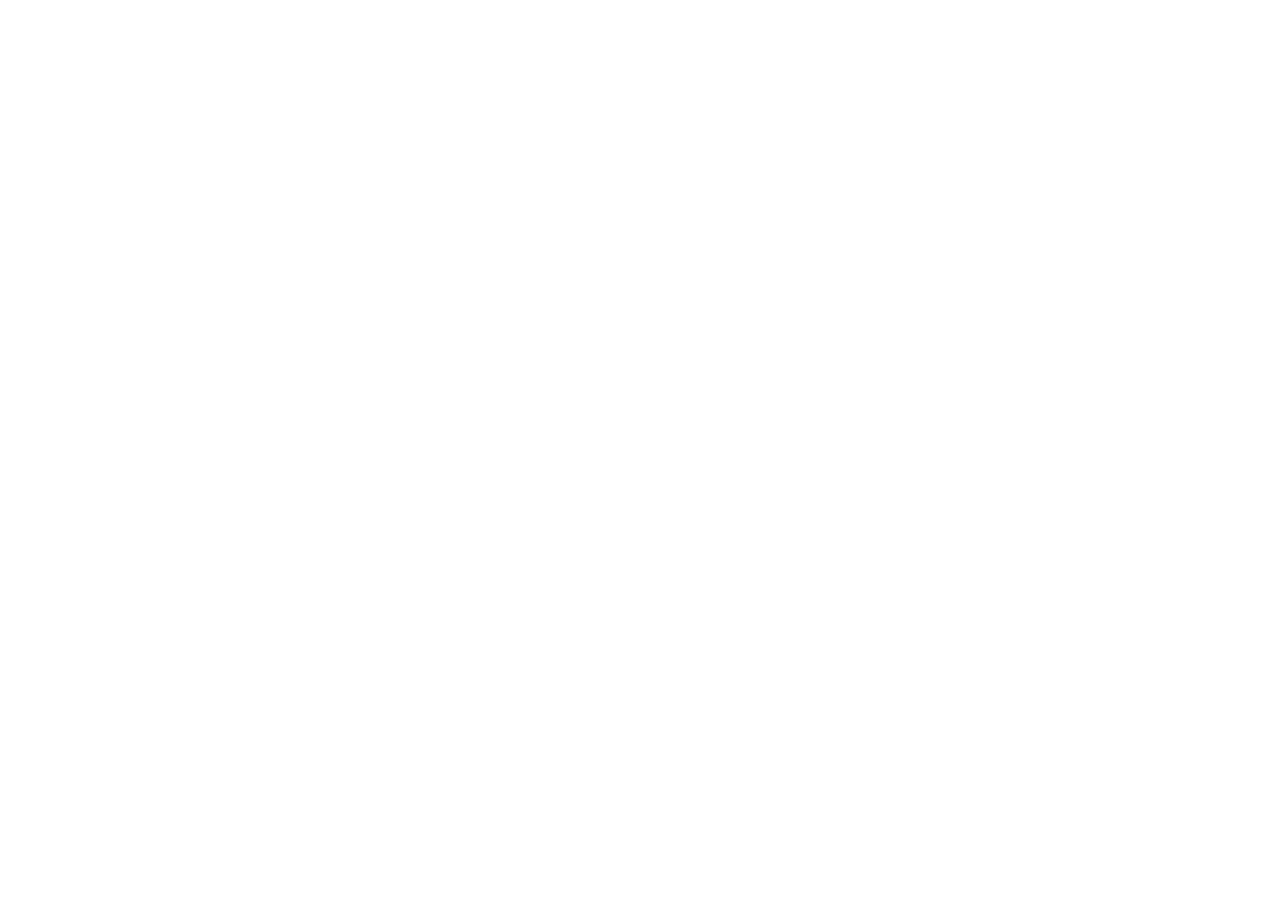
==== portfolio.html @ 90fe4e77 "worked on index and contact" ====
<!DOCTYPE html>
<html lang="en">
<head>
    <meta charset="UTF-8">
    <meta name="viewport" content="width=device-width, initial-scale=1.0">
    <meta http-equiv="X-UA-Compatible" content="ie=edge">
    <title>Document</title>
</head>
<body>
    
</body>
</html>
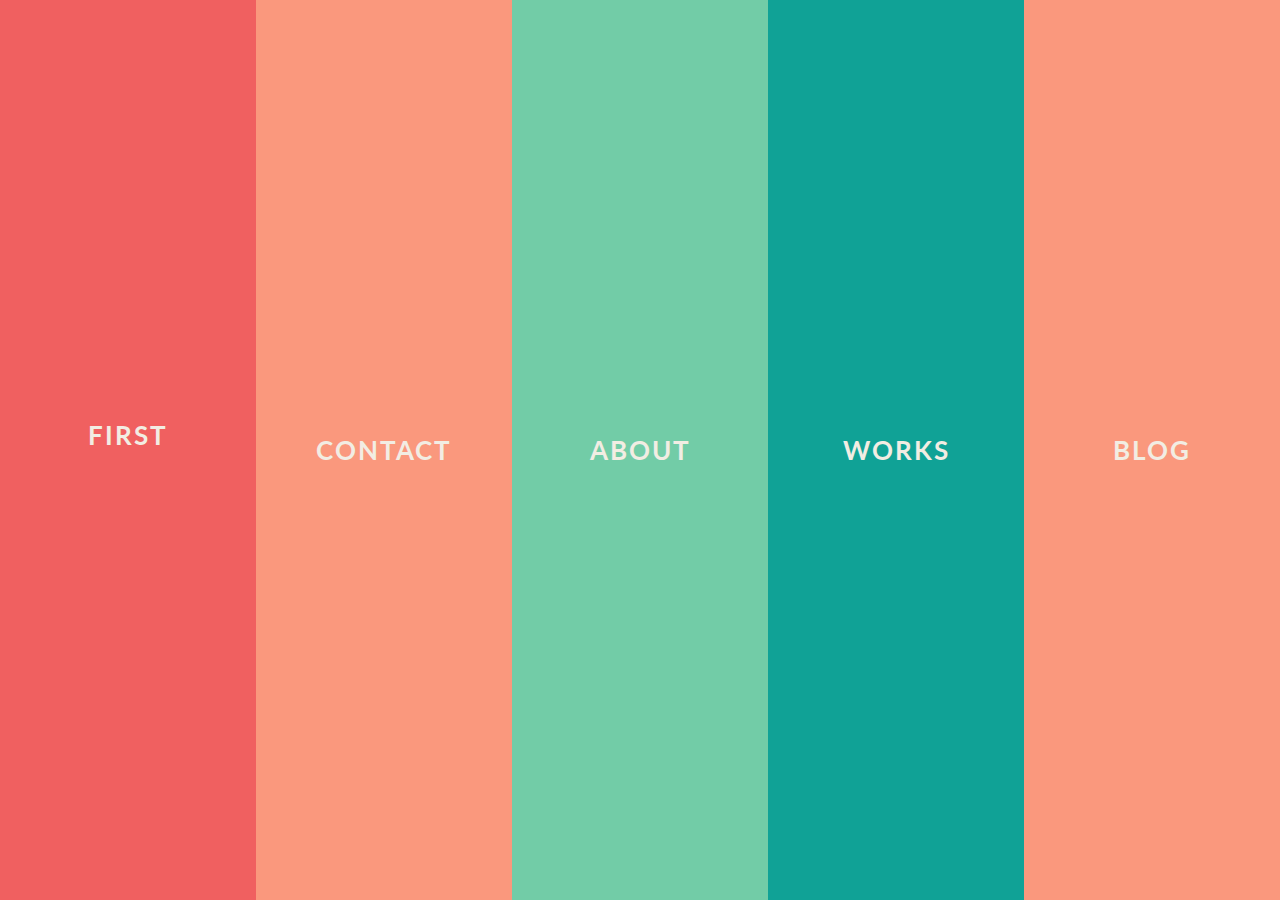
==== commit 2dc9ba97: "got a theme from themeforest" ====
--- a/portfolio.html
+++ b/portfolio.html
@@ -1,12 +1,216 @@
 <!DOCTYPE html>
 <html lang="en">
+
 <head>
-    <meta charset="UTF-8">
-    <meta name="viewport" content="width=device-width, initial-scale=1.0">
-    <meta http-equiv="X-UA-Compatible" content="ie=edge">
-    <title>Document</title>
+    <title>Portfolio</title>
+    <link rel="stylesheet" type="text/css" href="assets/css/style.css">
 </head>
-<body>
-    
-</body>
-</html>+<div class="container">
+    <div class="conta">
+        <div class="bl-main" id="bl-main">
+            <section>
+                <div class="bl-box">
+                    <h2>FIRST</h2>
+                </div>
+
+                <div class="bl-content">
+                    <h2>Get in touch</h2>
+
+                    <p>Pinterest semiotics single-origin coffee craft beer
+                        thundercats irony, tumblr bushwick intelligentsia pickled.
+                        Narwhal mustache godard master cleanse street art, occupy
+                        ugh selfies put a bird on it cray salvia four loko
+                        gluten-free shoreditch. Occupy american apparel freegan
+                        cliche. Mustache trust fund 8-bit jean shorts mumblecore
+                        thundercats. Pour-over small batch forage cray, banjo
+                        post-ironic flannel keffiyeh cred ethnic semiotics next
+                        level tousled fashion axe. Sustainable cardigan keytar fap
+                        bushwick bespoke.</p>
+                </div><span class="bl-icon bl-icon-close">Close</span>
+            </section>
+
+            <section>
+                <div class="bl-box">
+                    <h2>Contact</h2>
+                </div>
+
+                <div class="bl-content">
+                    <h2>Get in touch</h2>
+
+                    <p>Pinterest semiotics single-origin coffee craft beer
+                        thundercats irony, tumblr bushwick intelligentsia pickled.
+                        Narwhal mustache godard master cleanse street art, occupy
+                        ugh selfies put a bird on it cray salvia four loko
+                        gluten-free shoreditch. Occupy american apparel freegan
+                        cliche. Mustache trust fund 8-bit jean shorts mumblecore
+                        thundercats. Pour-over small batch forage cray, banjo
+                        post-ironic flannel keffiyeh cred ethnic semiotics next
+                        level tousled fashion axe. Sustainable cardigan keytar fap
+                        bushwick bespoke.</p>
+                </div><span class="bl-icon bl-icon-close">Close</span>
+            </section>
+
+            <section>
+                <div class="bl-box">
+                    <h2>About</h2>
+                </div>
+
+                <div class="bl-content">
+                    <h2>About this layout</h2>
+
+                    <p>This responsive layout is based on an initial grid of
+                        four boxes. Once a box is clicked, it gets resized to
+                        fullscreen and the other boxes scale down and fade out. In
+                        the work section we experiment with another transition
+                        which is to show a panel by making it appear from the
+                        bottom while scaling the current one down. To see it in
+                        action, open the work section and click on one of the
+                        portfolio items and navigate through them.</p>
+                </div><span class="bl-icon bl-icon-close">Close</span>
+            </section>
+
+            <section id="bl-work-section">
+                <div class="bl-box">
+                    <h2>Works</h2>
+                </div>
+
+                <div class="bl-content">
+                    <h2>My Works</h2>
+
+                    <p>Mung bean maize dandelion sea lettuce catsear bunya nuts
+                        ricebean tatsoi caulie horseradish pea.</p>
+
+                    <ul id="bl-work-items">
+                        <li data-panel="panel-1">
+                            <a href="#"><img src="images/1.jpg"></a>
+                        </li>
+
+                        <li data-panel="panel-2">
+                            <a href="#"><img src="images/2.jpg"></a>
+                        </li>
+
+                        <li data-panel="panel-3">
+                            <a href="#"><img src="images/3.jpg"></a>
+                        </li>
+
+                        <li data-panel="panel-4">
+                            <a href="#"><img src="images/4.jpg"></a>
+                        </li>
+                    </ul>
+
+                    <p>Illustrations by <a href="http://dribbble.com/isaac317/click">Isaac
+                            Montemayor</a></p>
+                </div><span class="bl-icon bl-icon-close">Close</span>
+            </section>
+
+            <section>
+                <div class="bl-box">
+                    <h2>Blog</h2>
+                </div>
+
+                <div class="bl-content">
+                    <h2>My Musings</h2>
+
+                    <article>
+                        <h3>Being a Freelance Designer</h3>
+
+                        <p>Stumptown helvetica cardigan, odd future seitan
+                            tattooed flannel. Kale chips direct trade cray beard.
+                            8-bit etsy butcher post-ironic blog lo-fi mcsweeney's,
+                            sustainable pickled umami flexitarian DIY ethical plaid
+                            trust fund. Wolf cred organic, terry richardson
+                            aesthetic four loko occupy vegan chillwave readymade
+                            deep... <a href="#">Read more</a></p>
+                    </article>
+
+                    <article>
+                        <h3>Working with Photoshop</h3>
+
+                        <p>Cosby swea seitan twee... <a href="#">Read
+                                more</a></p>
+                    </article>
+                </div><span class="bl-icon bl-icon-close">Close</span>
+            </section><!-- Panel items for the works -->
+
+            <div class="bl-panel-items" id="bl-panel-work-items">
+                <div data-panel="panel-1">
+                    <div>
+                        <img src="images/1.jpg">
+
+                        <h3>Fixie bespoke</h3>
+
+                        <p>Iphone artisan direct trade ethical Austin. Fixie
+                            bespoke banh mi ugh, deep v vinyl hashtag. Tumblr
+                            gentrify keffiyeh pop-up iphone twee biodiesel. Occupy
+                            american apparel freegan cliche. Mustache trust fund
+                            8-bit jean shorts mumblecore thundercats. Pour-over
+                            small batch forage cray, banjo post-ironic flannel
+                            keffiyeh cred ethnic semiotics next level tousled
+                            fashion axe. Sustainable cardigan keytar fap bushwick
+                            bespoke.</p>
+                    </div>
+                </div>
+
+                <div data-panel="panel-2">
+                    <div>
+                        <img src="images/2.jpg">
+
+                        <h3>Chillwave mustache</h3>
+
+                        <p>Squid vinyl scenester literally pug, hashtag tofu
+                            try-hard typewriter polaroid craft beer mlkshk cardigan
+                            photo booth PBR. Chillwave 90's gentrify american
+                            apparel carles disrupt. Pinterest semiotics
+                            single-origin coffee craft beer thundercats irony,
+                            tumblr bushwick intelligentsia pickled. Narwhal
+                            mustache godard master cleanse street art, occupy ugh
+                            selfies put a bird on it cray salvia four loko
+                            gluten-free shoreditch.</p>
+                    </div>
+                </div>
+
+                <div data-panel="panel-3">
+                    <div>
+                        <img src="images/3.jpg">
+
+                        <h3>Austin hella</h3>
+
+                        <p>Ethical cray wayfarers leggings vice, seitan banksy
+                            small batch ethnic master cleanse. Pug chillwave etsy,
+                            scenester meh occupy blue bottle tousled blog tonx
+                            pinterest selvage mixtape swag cosby sweater. Synth
+                            tousled direct trade, hella Austin craft beer ugh
+                            chambray.</p>
+                    </div>
+                </div>
+
+                <div data-panel="panel-4">
+                    <div>
+                        <img src="images/4.jpg">
+
+                        <h3>Brooklyn dreamcatcher</h3>
+
+                        <p>Fashion axe 90's pug fap. Blog wayfarers brooklyn
+                            dreamcatcher, bicycle rights retro YOLO. Wes anderson
+                            lomo 90's food truck 3 wolf moon, twee jean shorts.
+                            Iphone small batch twee wolf yr before they sold out.
+                            Brooklyn echo park cred, portland pug selvage flannel
+                            seitan tousled mcsweeney's.</p>
+                    </div>
+                </div>
+
+                <nav>
+                    <span class="bl-next-work">&gt; Next Project</span>
+                    <span class="bl-icon bl-icon-close"></span>
+                </nav>
+            </div>
+        </div>
+    </div>
+</div><!-- /container -->
+<script src="https://ajax.googleapis.com/ajax/libs/jquery/1.9.1/jquery.min.js"></script>
+<script src="./javascript/script.js"></script>
+<script>
+    $(function () {
+        Boxlayout.init();
+    });
+</script>--- a/assets/css/style.css
+++ b/assets/css/style.css
@@ -0,0 +1,470 @@
+@import url(https://fonts.googleapis.com/css?family=Lato:300,400,700);
+
+@font-face {
+	font-family: 'icomoon';
+	src:url('../fonts/icomoon.eot');
+	src:url('../fonts/icomoon.eot?#iefix') format('embedded-opentype'),
+		url('../fonts/icomoon.woff') format('woff'),
+		url('../fonts/icomoon.ttf') format('truetype'),
+		url('../fonts/icomoon.svg#icomoon') format('svg');
+	font-weight: normal;
+	font-style: normal;
+}
+
+body, html { font-size: 100%; padding: 0; margin: 0; height: 100%;}
+
+*,
+*:after,
+*:before {
+	-webkit-box-sizing: border-box;
+	-moz-box-sizing: border-box;
+	box-sizing: border-box;
+}
+
+body {
+    font-family: 'Lato', Calibri, Arial, sans-serif;
+    color: #f2ede3;
+    background: #333;
+    font-size: 0.9em;
+    font-weight: 300;
+}
+
+a {
+	color: #f0f0f0;
+	text-decoration: none;
+	font-weight: 700;
+	letter-spacing: 2px;
+	padding: 0 5px;
+	text-transform: uppercase;
+	font-size: 80%;
+}
+
+a:hover {
+	color: #fff;
+}
+
+.container { height: 100%; width: 100%;}
+
+.bl-main {
+	position: absolute;
+	width: 100%;
+	height: 100%;
+	overflow: hidden;
+}
+
+.bl-main > section {
+	position: absolute;
+	width: 20%;
+	height: 100%;
+}
+
+.bl-main > section:first-child {
+	top: 0;
+	left: 0;
+	background: #F06060;
+}
+
+.bl-main > section:nth-child(2) {
+	top: 0;
+	left: 20%;
+	background: #FA987D;
+}
+
+.bl-main > section:nth-child(3) {
+	top: 0;
+	left: 40%;
+	background: #72CCA7;
+}
+
+.bl-main > section:nth-child(4) {
+	top: 0%;
+	left: 60%;
+	background: #10A296;
+}
+
+.bl-main > section:nth-child(5) {
+	top: 0%;
+	left: 80%;
+	background: #FA987D;
+}
+
+.bl-main > section:nth-child(6) {
+	top: 0%;
+	left: 100%;
+	background: #10A296;
+}
+
+.bl-main > section:nth-child(7) {
+	top: 0%;
+	left: 120%;
+	background: #10A296;
+}
+
+
+.bl-box {
+	position: relative;
+	width: 100%;
+	height: 100%;
+	cursor: pointer;
+	opacity: 1;
+	/* Centering with flexbox */
+    display: -webkit-box;
+    display: -moz-box;
+    display: -ms-flexbox;
+    display: -webkit-flex;
+    display: flex;
+    -webkit-flex-direction: row;
+    -ms-flex-direction: row;
+    flex-direction: row;
+    -webkit-flex-wrap: wrap;
+    -ms-flex-wrap: wrap;
+    flex-wrap: wrap;
+    -webkit-box-pack: center;
+    -moz-box-pack: center;
+    -webkit-justify-content: center;
+    -ms-flex-pack: center;
+    justify-content: center;
+    -webkit-box-align: center;
+    -moz-box-align: center;
+    -webkit-align-items: center;
+    -ms-flex-align: center;
+    align-items: center;
+}
+
+.bl-box h2 {
+	text-align: center;
+	margin: 0;
+	padding: 20px;
+	width: 100%;
+	font-size: 1.8em;
+	letter-spacing: 2px;
+	font-weight: 700;
+	text-transform: uppercase;
+}
+
+.bl-icon {
+	font-family: 'icomoon';
+	speak: none;
+	font-style: normal;
+	font-weight: normal;
+	font-variant: normal;
+	text-transform: none;
+	line-height: 1;
+	cursor: pointer;
+	-webkit-font-smoothing: antialiased;
+}
+
+.bl-icon:before {
+	display: block;
+	font-size: 2em;
+	margin-bottom: 10px;
+}
+
+.bl-icon-about:before {
+	content: "\e000";
+}
+
+.bl-icon-works:before {
+	content: "\e001";
+}
+
+.bl-icon-blog:before {
+	content: "\e002";
+}
+
+.bl-icon-contact:before {
+	content: "\e003";
+}
+
+.bl-main > section .bl-icon-close {
+	position: absolute;
+	top: 20px;
+	right: 20px;
+	cursor: pointer;
+	z-index: 100;
+	opacity: 0;
+	pointer-events: none;
+}
+
+.bl-icon-close:before {
+	content: "\e005";
+}
+
+.bl-content, 
+div.bl-panel-items > div > div {
+	opacity: 0;
+	pointer-events: none;
+	position: absolute;
+	top: 60px;
+	left: 30px;
+	right: 30px;
+	bottom: 30px;
+	padding: 0 20px;
+	overflow: hidden;
+	overflow-y: auto;
+}
+
+/* Custom content */
+
+.bl-content p {
+	margin: 0 auto;
+	padding-bottom: 15px;
+	font-size: 1.7em;
+	line-height: 1.8;
+}
+
+.bl-content h2 {
+	font-size: 3em;
+	font-weight: 300;
+	margin: 0 0 20px 0;
+}
+
+.bl-content article {
+	padding: 20px 40px 20px 0px;
+}
+
+.bl-content article h3 {
+	font-weight: 700;
+	letter-spacing: 2px;
+	text-transform: uppercase;
+	margin: 0 0 10px 0;
+	padding-top: 20px;
+	font-size: 1.4em;
+}
+
+.bl-content article a {
+	color: rgba(0,0,0,0.2);
+}
+
+.bl-content > ul {
+	list-style: none;
+	padding: 0;
+	margin: 0;
+} 
+
+.bl-content > ul li {
+	display: inline-block;
+	width: 20%;
+	margin: 1%;
+}
+
+.bl-content > ul li a {
+	display: block;
+	padding: 0;
+	border: 8px solid rgba(0,0,0,0.1);
+}
+
+.bl-content > ul li a img {
+	display: block;
+	max-width: 100%;
+}
+
+/* Panel Items */
+
+div.bl-panel-items,
+div.bl-panel-items > div {
+	width: 100%;
+	height: 100%;
+	top: 0;
+	left: 0;
+	position: absolute;
+}
+
+div.bl-panel-items > div > div {
+	width: 60%;
+	margin: 0 auto;
+	opacity: 1;
+	bottom: 90px;
+	top: 90px;
+	pointer-events: auto;
+}
+
+div.bl-panel-items > div > div h3 {
+	font-size: 2.4em;
+	font-weight: 300;
+	margin: 0 0 20px 0;
+}
+
+div.bl-panel-items > div > div p {
+	font-size: 1.3em;
+}
+
+div.bl-panel-items > div > div img {
+	float: left;
+	margin: 0 20px 20px 0;
+	max-width: 100%;
+}
+
+div.bl-panel-items {
+	top: 100%;
+	z-index: 9999;
+}
+
+div.bl-panel-items > div {
+	background: #3ba5db;
+	z-index: 0;
+	opacity: 0;
+	-webkit-transform: translateY(0);
+	-webkit-transition: -webkit-transform 0.5s ease-in-out, opacity 0s linear 0.5s;
+	-moz-transform: translateY(0);
+	-moz-transition: -moz-transform 0.5s ease-in-out, opacity 0s linear 0.5s;
+	transform: translateY(0);
+	transition: transform 0.5s ease-in-out, opacity 0s linear 0.5s;
+	-ms-transform: translateY(0);
+}
+
+div.bl-panel-items nav {
+	position: absolute;
+	z-index: 9999;
+	width: 216px;
+	left: 50%;
+	top: 0px;
+	margin-left: -108px;
+	opacity: 0;
+	-webkit-transition: opacity 0.2s ease-in-out 0.5s;
+	-moz-transition: opacity 0.2s ease-in-out 0.5s;
+	transition: opacity 0.2s ease-in-out 0.5s;
+}
+
+div.bl-panel-items.bl-panel-items-show nav span {
+	float: left;
+	margin: 5px;
+}
+
+div.bl-panel-items nav span.bl-next-work {
+	font-weight: 700;
+	letter-spacing: 2px;
+	display: block;
+	text-transform: uppercase;
+	line-height: 2em;
+	cursor: pointer;
+	margin-right: 2em;
+}
+
+div.bl-panel-items.bl-panel-items-show nav {
+	opacity: 1;
+	top: -70px;
+}
+
+div.bl-panel-items > div.bl-show-work {
+	z-index: 1000;
+	opacity: 1;
+	-webkit-transform: translateY(-100%);
+	-webkit-transition: -webkit-transform 0.5s ease-in-out;
+	-moz-transform: translateY(-100%);
+	-moz-transition: -moz-transform 0.5s ease-in-out;
+	transform: translateY(-100%);
+	transition: transform 0.5s ease-in-out;
+	-ms-transform: translateY(-100%);
+}
+
+div.bl-panel-items > div.bl-hide-current-work {
+	opacity: 0;
+	-webkit-transition: -webkit-transform 0.5s ease-in-out, opacity 0.5s ease-in-out;
+	-webkit-transform: translateY(-100%) scale(0.5);
+	-moz-transition: -moz-transform 0.5s ease-in-out, opacity 0.5s ease-in-out;
+	-moz-transform: translateY(-100%) scale(0.5);
+	transition: transform 0.5s ease-in-out, opacity 0.5s ease-in-out;
+	transform: translateY(-100%) scale(0.5);
+	-ms-transform: translateY(-100%) scale(0.5);
+	z-index: 0;
+}
+
+/* Transition classes and properties */
+/* Separated for a better overview and control */
+
+.bl-main > section {
+	-webkit-transition: all 0.5s ease-in-out;
+	-moz-transition: all 0.5s ease-in-out;
+	transition: all 0.5s ease-in-out;
+}
+
+.bl-main > section.bl-expand {
+	width: 100%;
+	height: 100%;
+	top: 0;
+	left: 0;
+}
+
+.bl-main > section.bl-expand-top {
+	z-index: 100;
+}
+
+.bl-main > section:first-child.bl-expand {
+	background: #EE4444;
+}
+.bl-main > section:nth-child(2).bl-expand {
+	background: #F98262;
+}
+.bl-main > section:nth-child(3).bl-expand {
+	background: #4BBE8E;
+}
+.bl-main > section:nth-child(4).bl-expand {
+	background: #0D8278;
+}
+
+.bl-main.bl-expand-item > section:not(.bl-expand),
+.bl-main.bl-expand-item > section.bl-scale-down {
+	-webkit-transform: scale(0.5);
+	-moz-transform: scale(0.5);
+	-ms-transform: scale(0.5);
+	transform: scale(0.5);
+	opacity: 0;
+}
+
+.bl-box {
+	-webkit-transition: opacity 0.2s linear 0.5s;
+	-moz-transition: opacity 0.2s linear 0.5s;
+	transition: opacity 0.2s linear 0.5s;
+}
+
+section.bl-expand .bl-box {
+	opacity: 0;
+	-webkit-transition: opacity 0s linear;
+	-moz-transition: opacity 0s linear;
+	transition: opacity 0s linear;
+}
+
+.bl-box h2 {
+	-webkit-transition: all 0.2s ease-in-out;
+	-moz-transition: all 0.2s ease-in-out;
+	transition: all 0.2s ease-in-out;
+}
+
+.no-touch section:not(.bl-expand) .bl-box:hover h2 {
+	-webkit-transform: translateY(-15px);
+	-moz-transform: translateY(-15px);
+	-ms-transform: translateY(-15px);
+	transform: translateY(-15px);
+}
+
+.bl-content,
+.bl-icon-close {
+	-webkit-transition: opacity 0.1s linear 0s;
+	-moz-transition: opacity 0.1s linear 0s;
+	transition: opacity 0.1s linear 0s;
+}
+
+section.bl-expand .bl-content,
+section.bl-expand .bl-icon-close {
+	pointer-events: auto;
+	opacity: 1;
+	-webkit-transition: opacity 0.3s linear 0.5s;
+	-moz-transition: opacity 0.3s linear 0.5s;
+	transition: opacity 0.3s linear 0.5s;
+}
+
+@media screen and (max-width: 46.5em) {
+	.bl-content,
+	.bl-box {
+		font-size: 75%;
+	}
+
+	.bl-expand .bl-box {
+		height: 130px;
+	}
+
+	.bl-content > ul li {
+		width: 40%;
+	}
+}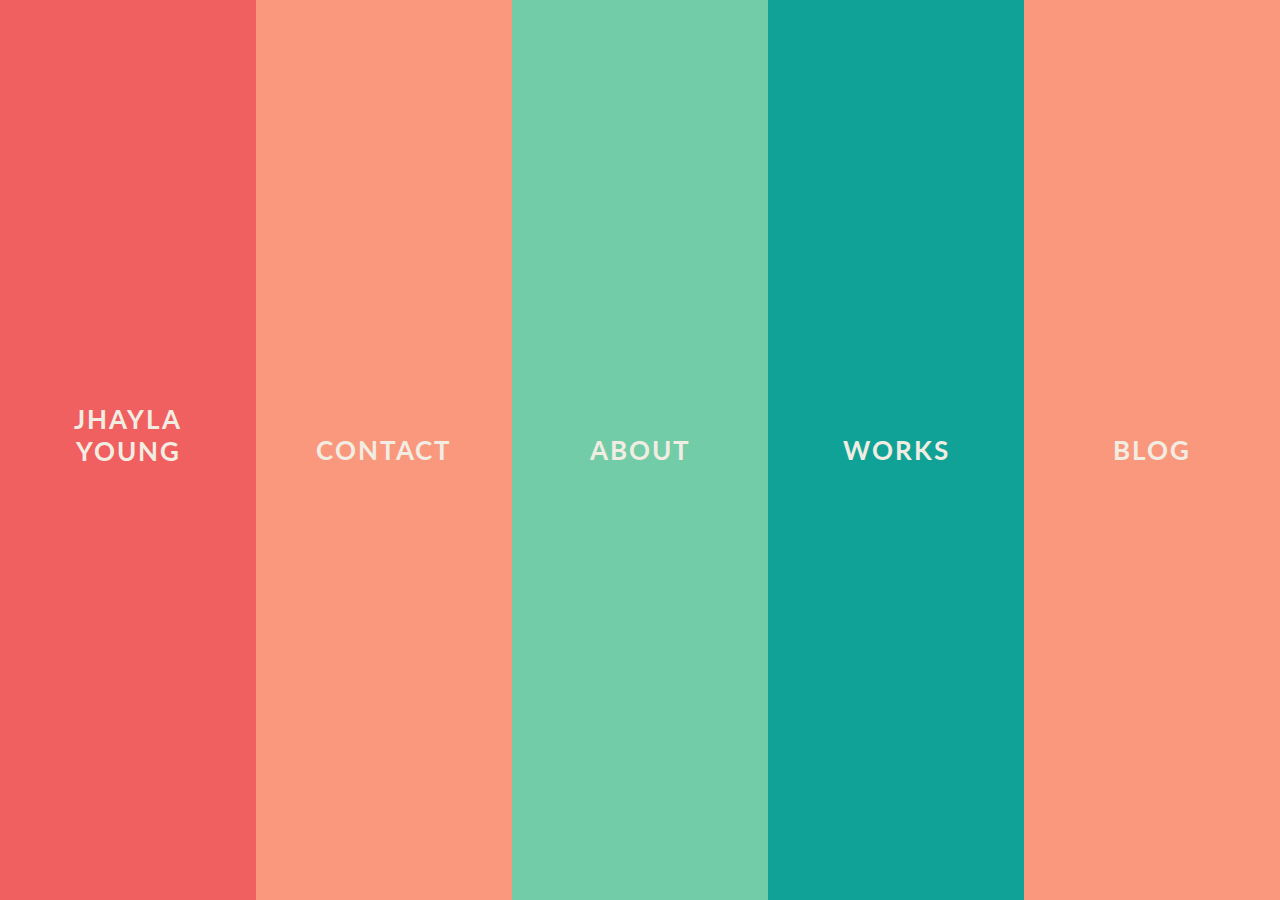
==== commit d556c011: "adding contact info" ====
--- a/portfolio.html
+++ b/portfolio.html
@@ -10,7 +10,7 @@
         <div class="bl-main" id="bl-main">
             <section>
                 <div class="bl-box">
-                    <h2>FIRST</h2>
+                    <h2>Jhayla Young</h2>
                 </div>
 
                 <div class="bl-content">
@@ -37,16 +37,17 @@
                 <div class="bl-content">
                     <h2>Get in touch</h2>
 
-                    <p>Pinterest semiotics single-origin coffee craft beer
-                        thundercats irony, tumblr bushwick intelligentsia pickled.
-                        Narwhal mustache godard master cleanse street art, occupy
-                        ugh selfies put a bird on it cray salvia four loko
-                        gluten-free shoreditch. Occupy american apparel freegan
-                        cliche. Mustache trust fund 8-bit jean shorts mumblecore
-                        thundercats. Pour-over small batch forage cray, banjo
-                        post-ironic flannel keffiyeh cred ethnic semiotics next
-                        level tousled fashion axe. Sustainable cardigan keytar fap
-                        bushwick bespoke.</p>
+                    <p>Github Profile : https://github.com/Ishmari14
+
+                        LinkedIn Proflie: https://www.linkedin.com/in/jhayla-young-004a0b78/
+
+                        Contact Number: (901) 826-3846
+
+                        Email: jhayla.young@gmail.com
+
+
+
+                    </p>
                 </div><span class="bl-icon bl-icon-close">Close</span>
             </section>
 
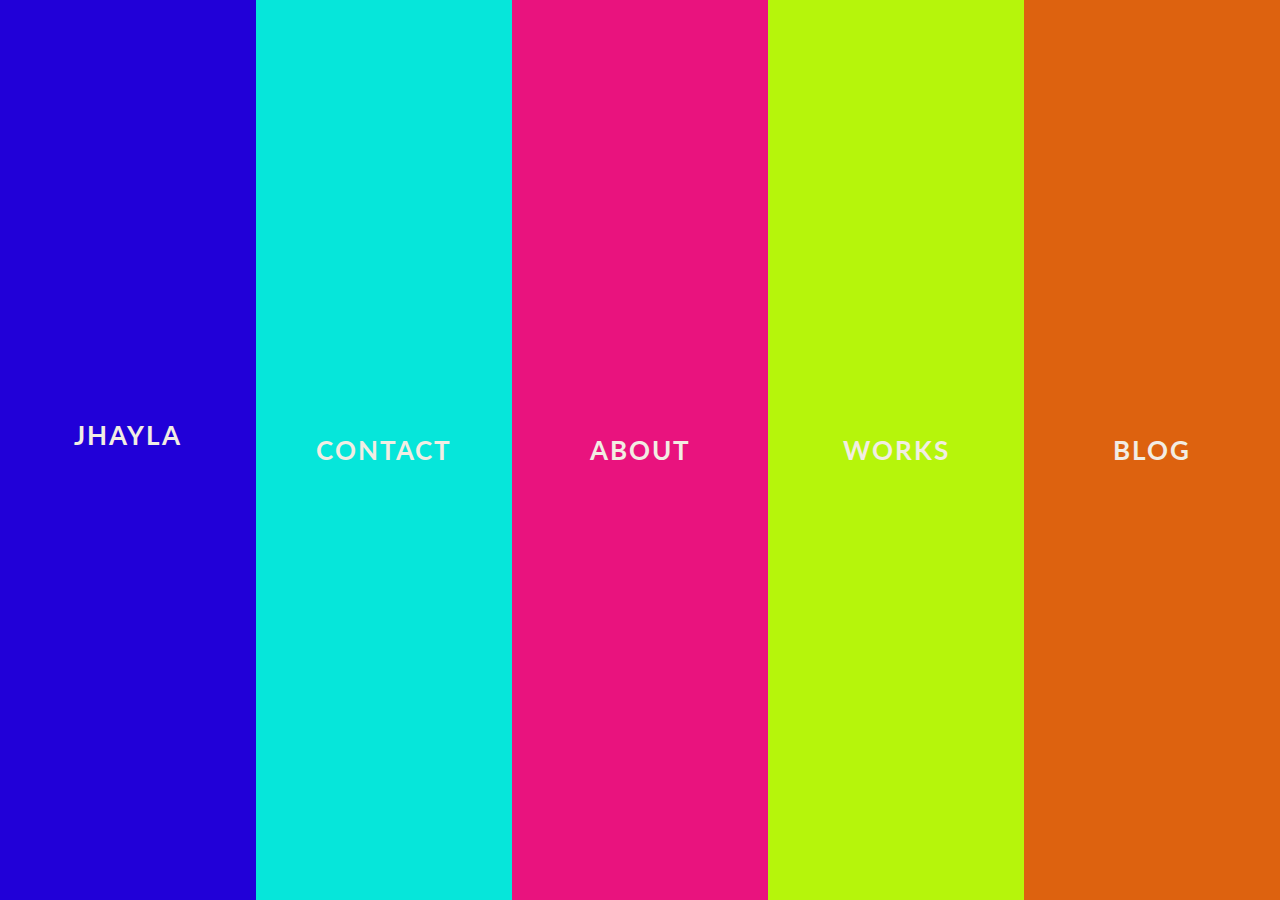
==== commit aec51a2f: "still working on portfolio" ====
--- a/portfolio.html
+++ b/portfolio.html
@@ -2,6 +2,9 @@
 <html lang="en">
 
 <head>
+    <meta charset="UTF-8">
+    <meta name="viewport" content="width=device-width, initial-scale=1.0">
+    <meta http-equiv="X-UA-Compatible" content="ie=edge">
     <title>Portfolio</title>
     <link rel="stylesheet" type="text/css" href="assets/css/style.css">
 </head>
@@ -10,44 +13,39 @@
         <div class="bl-main" id="bl-main">
             <section>
                 <div class="bl-box">
-                    <h2>Jhayla Young</h2>
+                    <h2>Jhayla</h2>
+                </div>
+
+                <div class="bl-content">
+                    <h2>Who Am I?</h2>
+
+                    <p> Jr. Developer with a background in Graphic Design and Japanese language with a life-long
+                        dedication to learning. Effective at combining creativity and problem solving to develop
+                        user-friendly applications and proficient Japanese with an interest to expand into a career in
+                        the gaming
+                        industry.</p>
+                </div><span class="bl-icon bl-icon-close">Close</span>
+            </section>
+
+            <section>
+                <div class="bl-box">
+                    <h2>Contact</h2>
                 </div>
 
                 <div class="bl-content">
                     <h2>Get in touch</h2>
 
-                    <p>Pinterest semiotics single-origin coffee craft beer
-                        thundercats irony, tumblr bushwick intelligentsia pickled.
-                        Narwhal mustache godard master cleanse street art, occupy
-                        ugh selfies put a bird on it cray salvia four loko
-                        gluten-free shoreditch. Occupy american apparel freegan
-                        cliche. Mustache trust fund 8-bit jean shorts mumblecore
-                        thundercats. Pour-over small batch forage cray, banjo
-                        post-ironic flannel keffiyeh cred ethnic semiotics next
-                        level tousled fashion axe. Sustainable cardigan keytar fap
-                        bushwick bespoke.</p>
-                </div><span class="bl-icon bl-icon-close">Close</span>
-            </section>
-
-            <section>
-                <div class="bl-box">
-                    <h2>Contact</h2>
-                </div>
-
-                <div class="bl-content">
-                    <h2>Get in touch</h2>
-
-                    <p>Github Profile : https://github.com/Ishmari14
-
-                        LinkedIn Proflie: https://www.linkedin.com/in/jhayla-young-004a0b78/
-
-                        Contact Number: (901) 826-3846
-
-                        Email: jhayla.young@gmail.com
-
-
-
-                    </p>
+                    <li>Github Profile : https://github.com/Ishmari14</li>
+
+                    <li>LinkedIn Proflie: https://www.linkedin.com/in/jhayla-young-004a0b78/</li>
+
+                    <li>Contact Number: (901) 826-3846</li>
+
+                    <li> Email: jhayla.young@gmail.com</li>
+
+
+
+
                 </div><span class="bl-icon bl-icon-close">Close</span>
             </section>
 
@@ -83,15 +81,18 @@
 
                     <ul id="bl-work-items">
                         <li data-panel="panel-1">
-                            <a href="#"><img src="images/1.jpg"></a>
+                            <a href="https://jess19ibarra.github.io/Project-1/">
+                                <p>https://jess19ibarra.github.io/Project-1/</p><img src="images/1.jpg">
                         </li>
 
                         <li data-panel="panel-2">
-                            <a href="#"><img src="images/2.jpg"></a>
+                            <a href="https://ishmari14.github.io/Word-Guess-Game/">
+                                <p>https://github.com/Ishmari14/Word-Guess-Game/></p><img src="images/2.jpg">
                         </li>
 
                         <li data-panel="panel-3">
-                            <a href="#"><img src="images/3.jpg"></a>
+                            <a href="https://ishmari14.github.io/Giftastic/">
+                                <a href="https://github.com/Ishmari14/Giftastic/"><img src="images/3.jpg"></a>
                         </li>
 
                         <li data-panel="panel-4">
@@ -99,8 +100,7 @@
                         </li>
                     </ul>
 
-                    <p>Illustrations by <a href="http://dribbble.com/isaac317/click">Isaac
-                            Montemayor</a></p>
+                    <p>Illustrations by <a href="#">Jhayla Young</a></p>
                 </div><span class="bl-icon bl-icon-close">Close</span>
             </section>
 
--- a/assets/css/style.css
+++ b/assets/css/style.css
@@ -61,31 +61,31 @@
 .bl-main > section:first-child {
 	top: 0;
 	left: 0;
-	background: #F06060;
+	background: rgb(33, 0, 216);
 }
 
 .bl-main > section:nth-child(2) {
 	top: 0;
 	left: 20%;
-	background: #FA987D;
+	background: rgb(6, 230, 218);
 }
 
 .bl-main > section:nth-child(3) {
 	top: 0;
 	left: 40%;
-	background: #72CCA7;
+	background: rgb(233, 19, 126);
 }
 
 .bl-main > section:nth-child(4) {
 	top: 0%;
 	left: 60%;
-	background: #10A296;
+	background: rgb(182, 245, 11);
 }
 
 .bl-main > section:nth-child(5) {
 	top: 0%;
 	left: 80%;
-	background: #FA987D;
+	background: rgb(221, 98, 15);
 }
 
 .bl-main > section:nth-child(6) {
@@ -391,16 +391,16 @@
 }
 
 .bl-main > section:first-child.bl-expand {
-	background: #EE4444;
+	background: 33, 0, 216;
 }
 .bl-main > section:nth-child(2).bl-expand {
-	background: #F98262;
+	background: 6, 230, 218;
 }
 .bl-main > section:nth-child(3).bl-expand {
-	background: #4BBE8E;
+	background: 6, 230, 218;
 }
 .bl-main > section:nth-child(4).bl-expand {
-	background: #0D8278;
+	background: 221, 98, 15;
 }
 
 .bl-main.bl-expand-item > section:not(.bl-expand),
